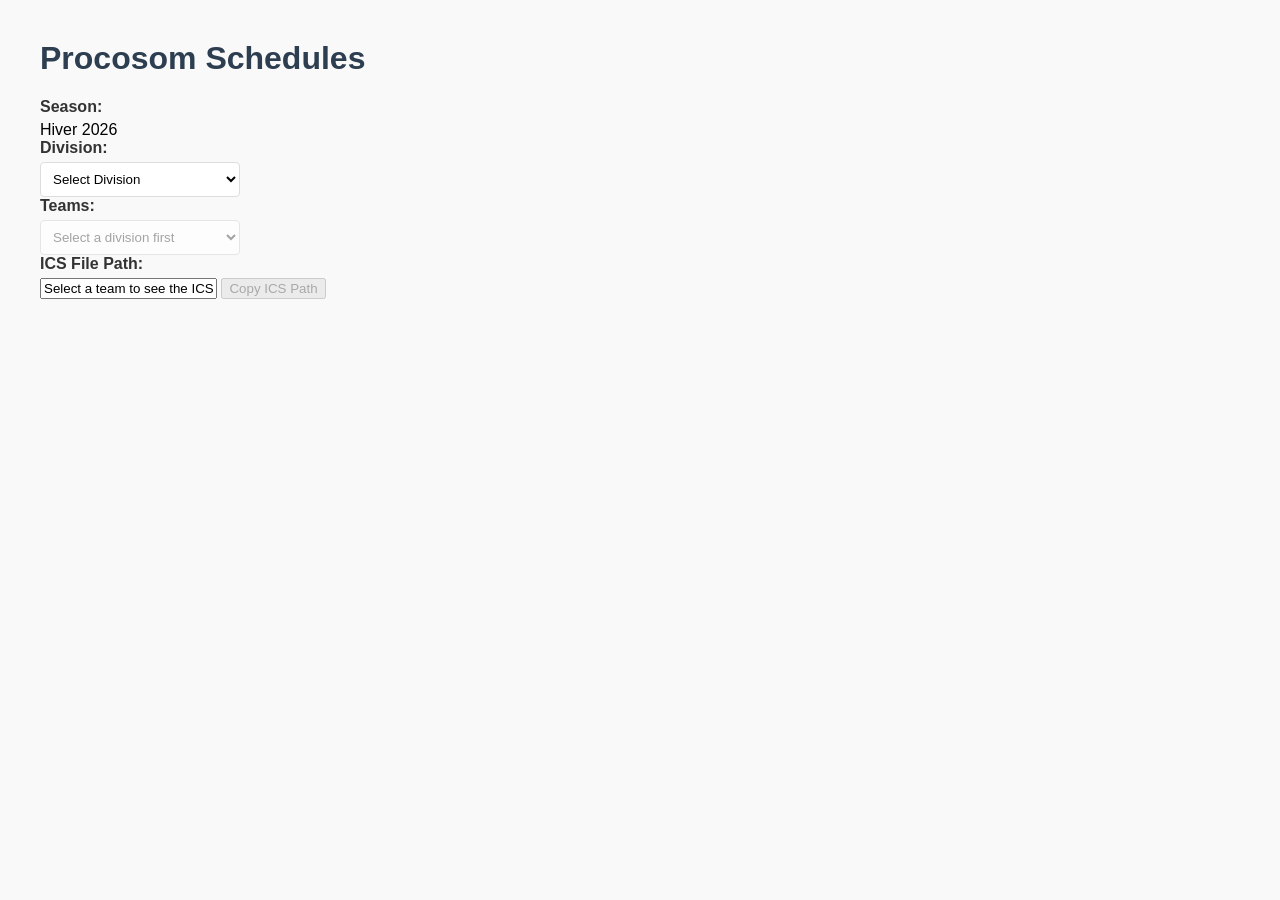
==== docs/index2.html @ 51ed4160 "Refactor loadTeams to use async/await for proper variable scope" ====
<!DOCTYPE html>
<html lang="en">
<head>
    <meta charset="UTF-8">
    <meta name="viewport" content="width=device-width, initial-scale=1.0">
    <title>Procosom Schedules</title>
    <link rel="stylesheet" href="style.css">
    <script>
        document.addEventListener('DOMContentLoaded', function() {
            // Remove the JavaScript that loads CSS as text - let the link tag handle styling
            // Fetch and display the latest season
            fetch('season.json')
                .then(response => {
                    if (!response.ok) {
                        throw new Error(`HTTP error! status: ${response.status}`);
                    }
                    return response.json();
                })
                .then(data => {
                    if (data && data.length > 0 && data[0].season_name) {
                        const seasonStr = data[0].season_name;
                        if (typeof seasonStr === 'string' && seasonStr.length > 0) {
                            document.getElementById('latest-season').textContent = 
                                seasonStr.charAt(0).toUpperCase() + seasonStr.slice(1);
                        } else {
                            document.getElementById('latest-season').textContent = 'Season data invalid';
                        }
                    } else {
                        document.getElementById('latest-season').textContent = 'Season data missing';
                    }
                })
                .catch(error => {
                    document.getElementById('latest-season').textContent = 'Error loading season data: ' + error.message;
                });
            
            // Load teams based on division selection
            const divisionSelect = document.getElementById('division');
            const latestSeason = document.getElementById('latest-season');
            
            // Map division values to their display names
            const divisionMap = {
                'a': 'A',
                'b': 'B',
                'c': 'C',
                'd': 'D',
                'e': 'E'
            };
            
            // Function to load teams for a specific division
            async function loadTeams(divisionValue) {
                if (!divisionValue || !latestSeason.textContent || latestSeason.textContent === 'Loading...' || latestSeason.textContent.includes('Error')) {
                    return;
                }
                
                try {
                    // Fetch season.json
                    const seasonResponse = await fetch('season.json');
                    if (!seasonResponse.ok) {
                        throw new Error(`HTTP error! status: ${seasonResponse.status}`);
                    }
                    const seasonData = await seasonResponse.json();
                    
                    if (!seasonData || seasonData.length === 0 || !seasonData[0].season_id || !seasonData[0].season_name) {
                        const teamsSelect = document.getElementById('teams');
                        const icsPath = document.getElementById('ics-path');
                        const copyButton = document.getElementById('copy-ics');
                        teamsSelect.innerHTML = '<option value="">Season data missing or invalid</option>';
                        teamsSelect.disabled = true;
                        icsPath.value = 'Cannot determine season for ICS path';
                        copyButton.disabled = true;
                        return;
                    }
                    
                    const seasonId = seasonData[0].season_id;
                    const seasonName = seasonData[0].season_name;
                    
                    // Format season name: capitalize first letter and keep the rest as is
                    // Convert to proper format: 26-Hiver-2026
                    const seasonNameFormatted = seasonName.replace(/ /g, '-');
                    const teamsPath = `calendars/${seasonId}-${seasonNameFormatted}/teams.json`;
                    
                    // Fetch teams.json
                    const teamsResponse = await fetch(teamsPath);
                    if (!teamsResponse.ok) {
                        throw new Error(`HTTP error! status: ${teamsResponse.status}`);
                    }
                    const teams = await teamsResponse.json();
                    
                    // Filter teams by division - convert divisionValue to uppercase to match team data
                    const divisionTeams = teams.filter(team => team.division === divisionValue.toUpperCase());
                    
                    // Update teams dropdown
                    const teamsSelect = document.getElementById('teams');
                    const icsPath = document.getElementById('ics-path');
                    const copyButton = document.getElementById('copy-ics');
                    teamsSelect.innerHTML = '';
                    
                    if (divisionTeams.length === 0) {
                        teamsSelect.innerHTML = '<option value="">No teams found for this division</option>';
                        teamsSelect.disabled = true;
                        icsPath.value = 'No teams found for this division';
                        copyButton.disabled = true;
                    } else {
                        teamsSelect.disabled = false;
                        divisionTeams.forEach(team => {
                            const option = document.createElement('option');
                            option.value = team.team;
                            option.textContent = team.team;
                            teamsSelect.appendChild(option);
                        });
                        
                        // Reset ICS path and button when teams are loaded
                        icsPath.value = 'Select a team to see the ICS file path';
                        copyButton.disabled = true;
                    }
                    
                    // Add event listener for team selection
                    teamsSelect.addEventListener('change', function() {
                        if (this.value) {
                            // Construct ICS file path: {TeamName}-{Division}-{Season}.ics
                            const teamName = this.value;
                            const divisionLetter = divisionValue.toUpperCase();
                            const seasonNameClean = seasonName.replace(/ /g, '-');
                            const icsFileName = `${teamName}-${divisionLetter}-${seasonId}-${seasonNameClean}.ics`;
                            const icsPathValue = `calendars/${seasonId}-${seasonNameFormatted}/${icsFileName}`;
                            
                            // Update ICS path display
                            icsPath.value = icsPathValue;
                            copyButton.disabled = false;
                        } else {
                            icsPath.value = 'Select a team to see the ICS file path';
                            copyButton.disabled = true;
                        }
                    });
                    
                } catch (error) {
                    const teamsSelect = document.getElementById('teams');
                    const icsPath = document.getElementById('ics-path');
                    const copyButton = document.getElementById('copy-ics');
                    teamsSelect.innerHTML = '<option value="">Error loading teams: ' + error.message + '</option>';
                    teamsSelect.disabled = true;
                    icsPath.value = 'Error loading teams: ' + error.message;
                    copyButton.disabled = true;
                }
            }
            
            // Add event listener for division selection
            divisionSelect.addEventListener('change', function() {
                loadTeams(this.value);
            });
            
            // Load teams for the default selection if there is one
            if (divisionSelect.value) {
                loadTeams(divisionSelect.value);
            }
        });
    </script>
</head>
<body>
    <h1>Procosom Schedules</h1>
    
    <div class="dropdown-container">
        <label>Season:</label>
        <div id="latest-season">Loading...</div>
    </div>
    
    <div class="dropdown-container">
        <label for="division">Division:</label>
        <select id="division">
            <option value="">Select Division</option>
            <option value="a">Division A</option>
            <option value="b">Division B</option>
            <option value="c">Division C</option>
            <option value="d">Division D</option>
            <option value="e">Division E</option>
        </select>
    </div>
    
    <div class="dropdown-container">
        <label for="teams">Teams:</label>
        <select id="teams" disabled>
            <option value="">Select a division first</option>
        </select>
    </div>
    
    <div class="ics-display-container">
        <label for="ics-path">ICS File Path:</label>
        <input type="text" id="ics-path" class="ics-path" readonly value="Select a team to see the ICS file path">
        <button id="copy-ics" disabled>Copy ICS Path</button>
    </div>
    
    <script>
        document.getElementById('copy-ics').addEventListener('click', function() {
            const icsPath = document.getElementById('ics-path').value;
            navigator.clipboard.writeText(icsPath).then(() => {
                this.textContent = 'Copied!';
                setTimeout(() => {
                    this.textContent = 'Copy ICS Path';
                }, 2000);
            }).catch(err => {
                this.textContent = 'Copy Failed';
                setTimeout(() => {
                    this.textContent = 'Copy ICS Path';
                }, 2000);
            });
        });
    </script>
</body>
</html>
---- docs/style.css ----
/* Default CSS styles for Procosom Schedules */
body {
    font-family: Arial, sans-serif;
    margin: 40px;
    background-color: #f9f9f9;
}

dropdown-container {
    margin: 20px 0;
}

label {
    display: block;
    margin-bottom: 5px;
    font-weight: bold;
    color: #333;
}

select {
    padding: 8px;
    width: 200px;
    border: 1px solid #ddd;
    border-radius: 4px;
    background-color: white;
}

css-display {
    margin-top: 30px;
    padding: 20px;
    background-color: #f4f4f4;
    border: 1px solid #ddd;
    border-radius: 4px;
    white-space: pre-wrap;
    font-family: monospace;
    overflow-x: auto;
    color: #333;
    border-left: 4px solid #007bff;
}

h1 {
    color: #2c3e50;
}

/* Add some hover effects */
select:hover {
    border-color: #007bff;
    box-shadow: 0 0 5px rgba(0, 123, 255, 0.25);
}
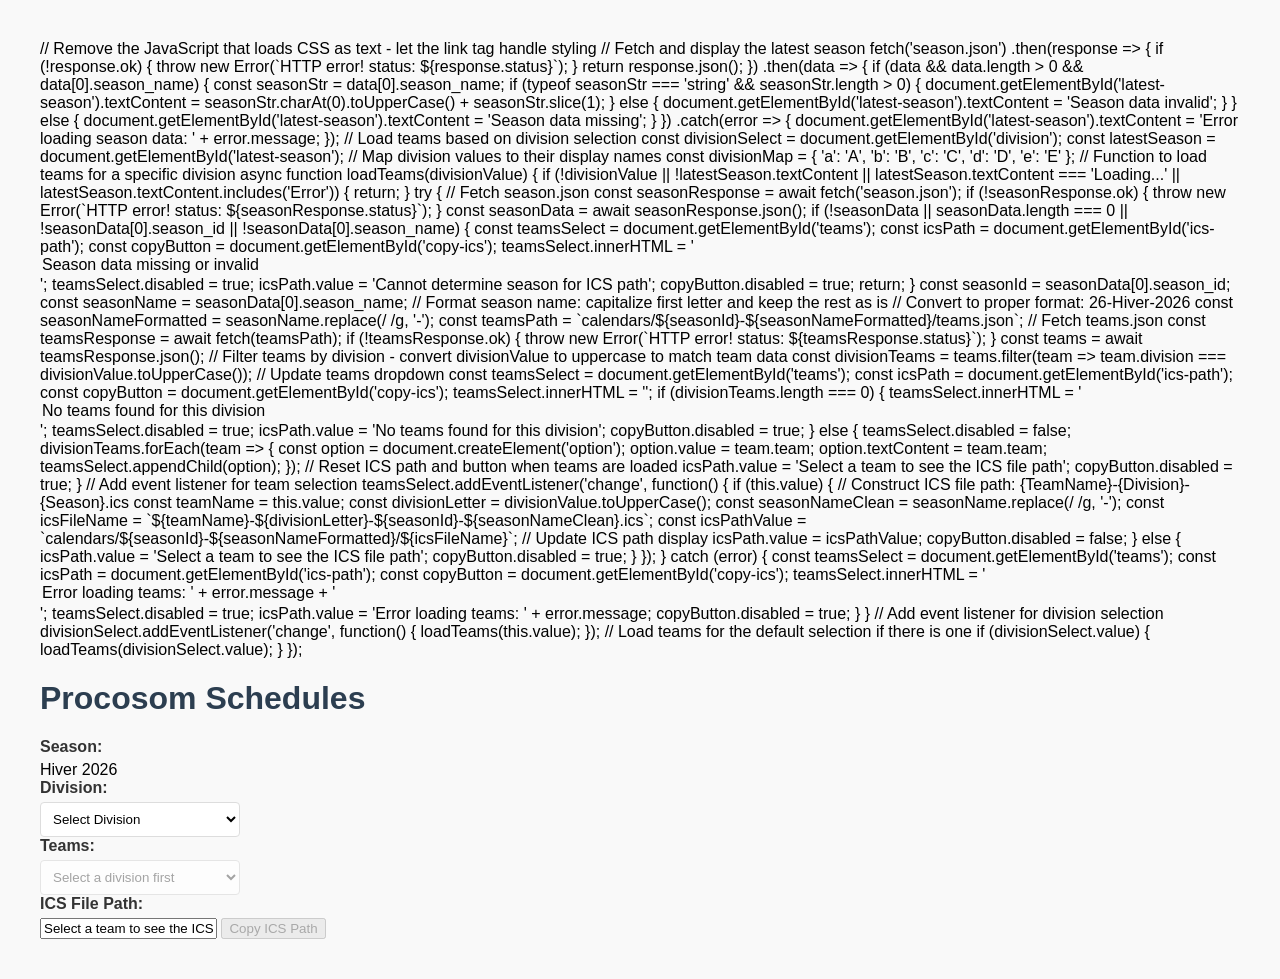
==== commit cf4f48ab: "Add versioning to prevent caching issues (v1.0.1)" ====
--- a/docs/index2.html
+++ b/docs/index2.html
@@ -4,9 +4,11 @@
     <meta charset="UTF-8">
     <meta name="viewport" content="width=device-width, initial-scale=1.0">
     <title>Procosom Schedules</title>
-    <link rel="stylesheet" href="style.css">
-    <script>
-        document.addEventListener('DOMContentLoaded', function() {
+    <link rel="stylesheet" href="style.css?v=1.0.1">
+    <meta name="version" content="1.0.1">
+    <script src="index2.js?v=1.0.1"></script>
+    <link rel="stylesheet" href="style.css?v=1.0.1">
+    <meta name="version" content="1.0.1">
             // Remove the JavaScript that loads CSS as text - let the link tag handle styling
             // Fetch and display the latest season
             fetch('season.json')
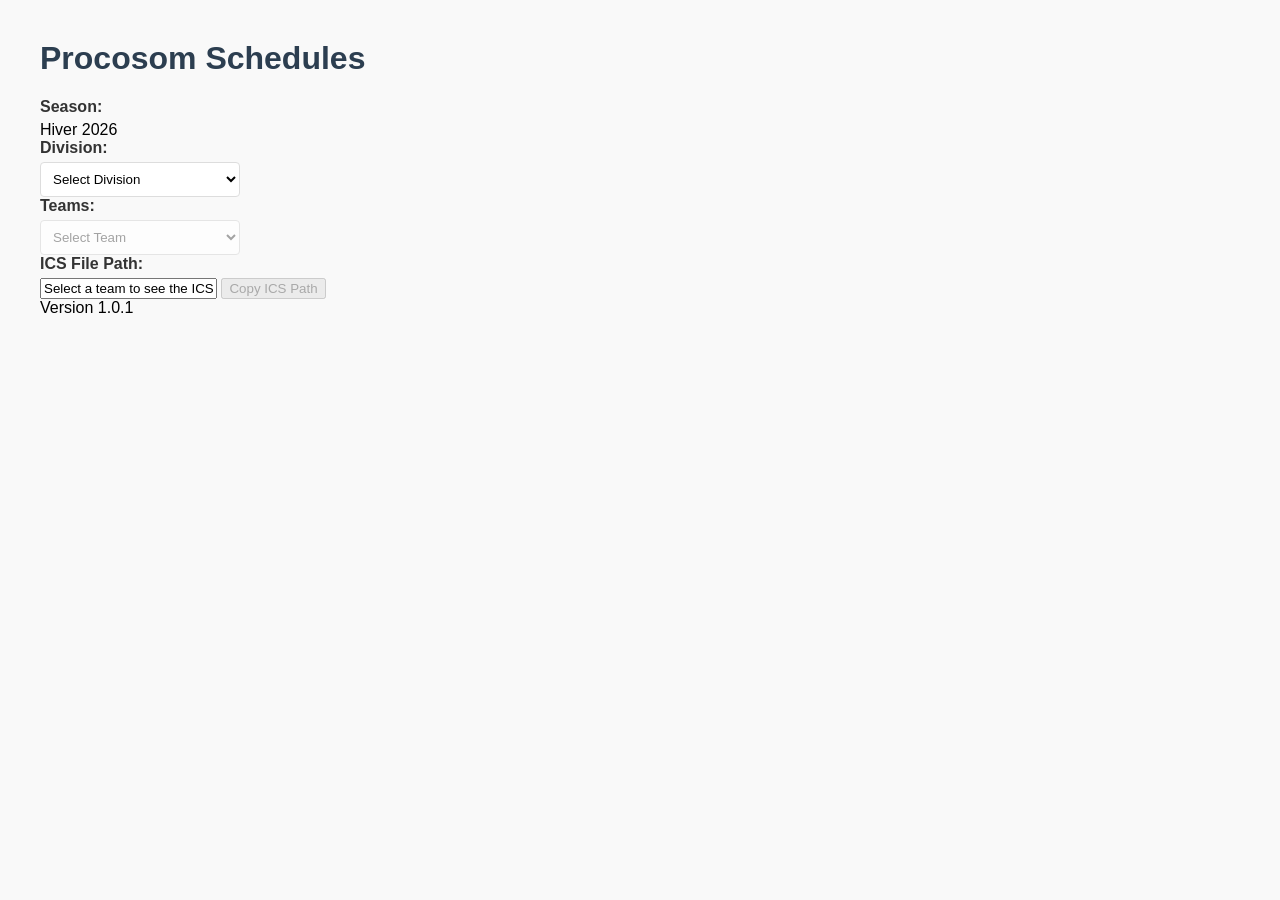
==== commit 9b1795b9: "Add version display, update teams dropdown, and use GitHub.io URL for ICS paths" ====
--- a/docs/index2.html
+++ b/docs/index2.html
@@ -7,165 +7,15 @@
     <link rel="stylesheet" href="style.css?v=1.0.1">
     <meta name="version" content="1.0.1">
     <script src="index2.js?v=1.0.1"></script>
-    <link rel="stylesheet" href="style.css?v=1.0.1">
-    <meta name="version" content="1.0.1">
-            // Remove the JavaScript that loads CSS as text - let the link tag handle styling
-            // Fetch and display the latest season
-            fetch('season.json')
-                .then(response => {
-                    if (!response.ok) {
-                        throw new Error(`HTTP error! status: ${response.status}`);
-                    }
-                    return response.json();
-                })
-                .then(data => {
-                    if (data && data.length > 0 && data[0].season_name) {
-                        const seasonStr = data[0].season_name;
-                        if (typeof seasonStr === 'string' && seasonStr.length > 0) {
-                            document.getElementById('latest-season').textContent = 
-                                seasonStr.charAt(0).toUpperCase() + seasonStr.slice(1);
-                        } else {
-                            document.getElementById('latest-season').textContent = 'Season data invalid';
-                        }
-                    } else {
-                        document.getElementById('latest-season').textContent = 'Season data missing';
-                    }
-                })
-                .catch(error => {
-                    document.getElementById('latest-season').textContent = 'Error loading season data: ' + error.message;
-                });
-            
-            // Load teams based on division selection
-            const divisionSelect = document.getElementById('division');
-            const latestSeason = document.getElementById('latest-season');
-            
-            // Map division values to their display names
-            const divisionMap = {
-                'a': 'A',
-                'b': 'B',
-                'c': 'C',
-                'd': 'D',
-                'e': 'E'
-            };
-            
-            // Function to load teams for a specific division
-            async function loadTeams(divisionValue) {
-                if (!divisionValue || !latestSeason.textContent || latestSeason.textContent === 'Loading...' || latestSeason.textContent.includes('Error')) {
-                    return;
-                }
-                
-                try {
-                    // Fetch season.json
-                    const seasonResponse = await fetch('season.json');
-                    if (!seasonResponse.ok) {
-                        throw new Error(`HTTP error! status: ${seasonResponse.status}`);
-                    }
-                    const seasonData = await seasonResponse.json();
-                    
-                    if (!seasonData || seasonData.length === 0 || !seasonData[0].season_id || !seasonData[0].season_name) {
-                        const teamsSelect = document.getElementById('teams');
-                        const icsPath = document.getElementById('ics-path');
-                        const copyButton = document.getElementById('copy-ics');
-                        teamsSelect.innerHTML = '<option value="">Season data missing or invalid</option>';
-                        teamsSelect.disabled = true;
-                        icsPath.value = 'Cannot determine season for ICS path';
-                        copyButton.disabled = true;
-                        return;
-                    }
-                    
-                    const seasonId = seasonData[0].season_id;
-                    const seasonName = seasonData[0].season_name;
-                    
-                    // Format season name: capitalize first letter and keep the rest as is
-                    // Convert to proper format: 26-Hiver-2026
-                    const seasonNameFormatted = seasonName.replace(/ /g, '-');
-                    const teamsPath = `calendars/${seasonId}-${seasonNameFormatted}/teams.json`;
-                    
-                    // Fetch teams.json
-                    const teamsResponse = await fetch(teamsPath);
-                    if (!teamsResponse.ok) {
-                        throw new Error(`HTTP error! status: ${teamsResponse.status}`);
-                    }
-                    const teams = await teamsResponse.json();
-                    
-                    // Filter teams by division - convert divisionValue to uppercase to match team data
-                    const divisionTeams = teams.filter(team => team.division === divisionValue.toUpperCase());
-                    
-                    // Update teams dropdown
-                    const teamsSelect = document.getElementById('teams');
-                    const icsPath = document.getElementById('ics-path');
-                    const copyButton = document.getElementById('copy-ics');
-                    teamsSelect.innerHTML = '';
-                    
-                    if (divisionTeams.length === 0) {
-                        teamsSelect.innerHTML = '<option value="">No teams found for this division</option>';
-                        teamsSelect.disabled = true;
-                        icsPath.value = 'No teams found for this division';
-                        copyButton.disabled = true;
-                    } else {
-                        teamsSelect.disabled = false;
-                        divisionTeams.forEach(team => {
-                            const option = document.createElement('option');
-                            option.value = team.team;
-                            option.textContent = team.team;
-                            teamsSelect.appendChild(option);
-                        });
-                        
-                        // Reset ICS path and button when teams are loaded
-                        icsPath.value = 'Select a team to see the ICS file path';
-                        copyButton.disabled = true;
-                    }
-                    
-                    // Add event listener for team selection
-                    teamsSelect.addEventListener('change', function() {
-                        if (this.value) {
-                            // Construct ICS file path: {TeamName}-{Division}-{Season}.ics
-                            const teamName = this.value;
-                            const divisionLetter = divisionValue.toUpperCase();
-                            const seasonNameClean = seasonName.replace(/ /g, '-');
-                            const icsFileName = `${teamName}-${divisionLetter}-${seasonId}-${seasonNameClean}.ics`;
-                            const icsPathValue = `calendars/${seasonId}-${seasonNameFormatted}/${icsFileName}`;
-                            
-                            // Update ICS path display
-                            icsPath.value = icsPathValue;
-                            copyButton.disabled = false;
-                        } else {
-                            icsPath.value = 'Select a team to see the ICS file path';
-                            copyButton.disabled = true;
-                        }
-                    });
-                    
-                } catch (error) {
-                    const teamsSelect = document.getElementById('teams');
-                    const icsPath = document.getElementById('ics-path');
-                    const copyButton = document.getElementById('copy-ics');
-                    teamsSelect.innerHTML = '<option value="">Error loading teams: ' + error.message + '</option>';
-                    teamsSelect.disabled = true;
-                    icsPath.value = 'Error loading teams: ' + error.message;
-                    copyButton.disabled = true;
-                }
-            }
-            
-            // Add event listener for division selection
-            divisionSelect.addEventListener('change', function() {
-                loadTeams(this.value);
-            });
-            
-            // Load teams for the default selection if there is one
-            if (divisionSelect.value) {
-                loadTeams(divisionSelect.value);
-            }
-        });
-    </script>
 </head>
 <body>
     <h1>Procosom Schedules</h1>
-    
+
     <div class="dropdown-container">
         <label>Season:</label>
         <div id="latest-season">Loading...</div>
     </div>
-    
+
     <div class="dropdown-container">
         <label for="division">Division:</label>
         <select id="division">
@@ -177,35 +27,20 @@
             <option value="e">Division E</option>
         </select>
     </div>
-    
+
     <div class="dropdown-container">
         <label for="teams">Teams:</label>
         <select id="teams" disabled>
-            <option value="">Select a division first</option>
+            <option value="">Select Team</option>
         </select>
     </div>
-    
+
     <div class="ics-display-container">
         <label for="ics-path">ICS File Path:</label>
         <input type="text" id="ics-path" class="ics-path" readonly value="Select a team to see the ICS file path">
         <button id="copy-ics" disabled>Copy ICS Path</button>
     </div>
-    
-    <script>
-        document.getElementById('copy-ics').addEventListener('click', function() {
-            const icsPath = document.getElementById('ics-path').value;
-            navigator.clipboard.writeText(icsPath).then(() => {
-                this.textContent = 'Copied!';
-                setTimeout(() => {
-                    this.textContent = 'Copy ICS Path';
-                }, 2000);
-            }).catch(err => {
-                this.textContent = 'Copy Failed';
-                setTimeout(() => {
-                    this.textContent = 'Copy ICS Path';
-                }, 2000);
-            });
-        });
-    </script>
+
+    <div class="version-info">Version 1.0.1</div>
 </body>
 </html>
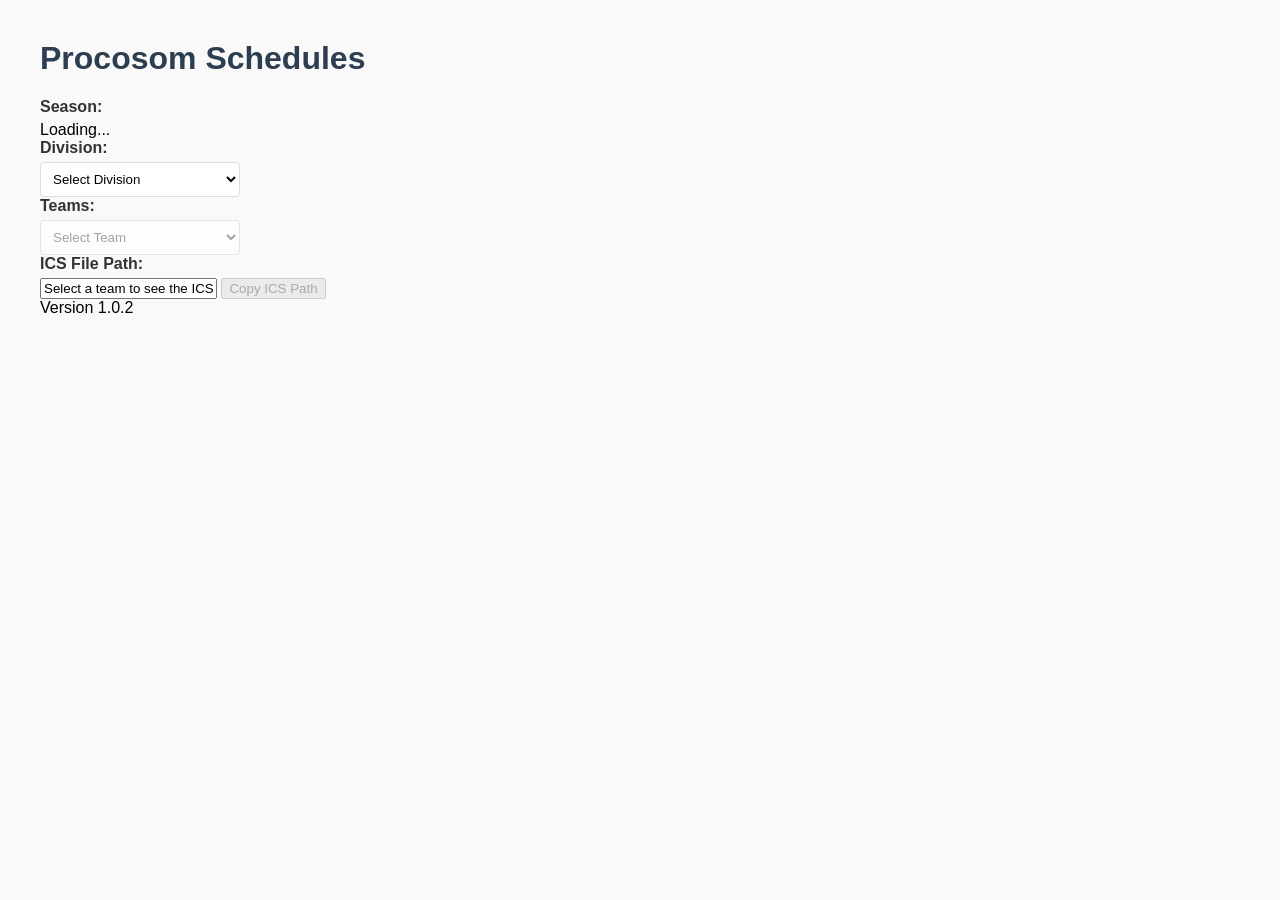
==== commit 57ee6f60: "Update version to 1.0.2 and ensure 'Select Team' is preserved in teams dropdown" ====
--- a/docs/index2.html
+++ b/docs/index2.html
@@ -4,9 +4,9 @@
     <meta charset="UTF-8">
     <meta name="viewport" content="width=device-width, initial-scale=1.0">
     <title>Procosom Schedules</title>
-    <link rel="stylesheet" href="style.css?v=1.0.1">
-    <meta name="version" content="1.0.1">
-    <script src="index2.js?v=1.0.1"></script>
+    <link rel="stylesheet" href="style.css?v=1.0.2">
+    <meta name="version" content="1.0.2">
+    <script src="index2.js?v=1.0.2"></script>
 </head>
 <body>
     <h1>Procosom Schedules</h1>
@@ -41,6 +41,6 @@
         <button id="copy-ics" disabled>Copy ICS Path</button>
     </div>
 
-    <div class="version-info">Version 1.0.1</div>
+    <div class="version-info">Version 1.0.2</div>
 </body>
 </html>
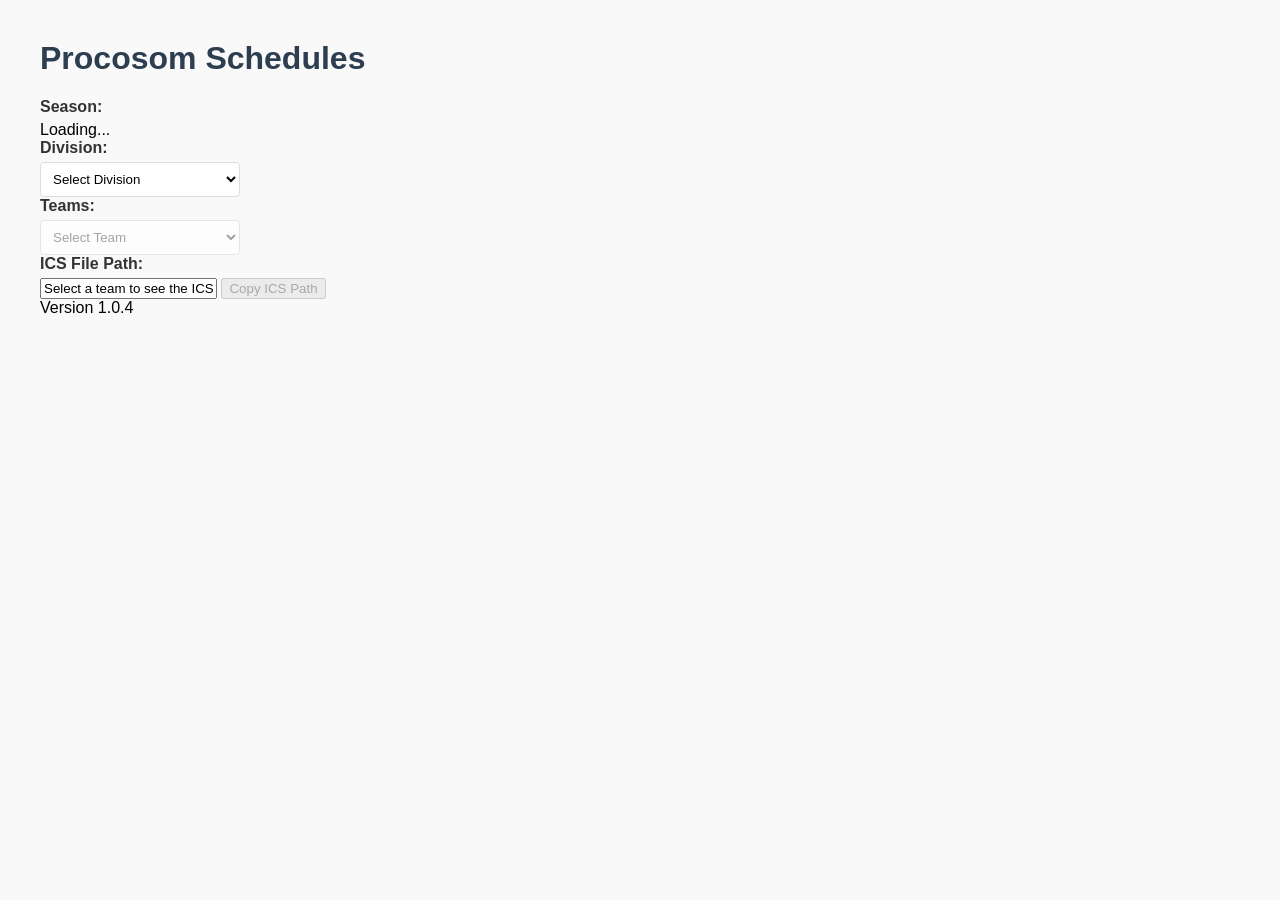
==== commit 93d4780e: "Update all version numbers to 1.0.4 in HTML file" ====
--- a/docs/index2.html
+++ b/docs/index2.html
@@ -4,9 +4,9 @@
     <meta charset="UTF-8">
     <meta name="viewport" content="width=device-width, initial-scale=1.0">
     <title>Procosom Schedules</title>
-    <link rel="stylesheet" href="style.css?v=1.0.2">
-    <meta name="version" content="1.0.2">
-    <script src="index2.js?v=1.0.2"></script>
+    <link rel="stylesheet" href="style.css?v=1.0.4">
+    <meta name="version" content="1.0.4">
+    <script src="index2.js?v=1.0.4"></script>
 </head>
 <body>
     <h1>Procosom Schedules</h1>
@@ -41,6 +41,6 @@
         <button id="copy-ics" disabled>Copy ICS Path</button>
     </div>
 
-    <div class="version-info">Version 1.0.2</div>
+    <div class="version-info">Version 1.0.4</div>
 </body>
 </html>
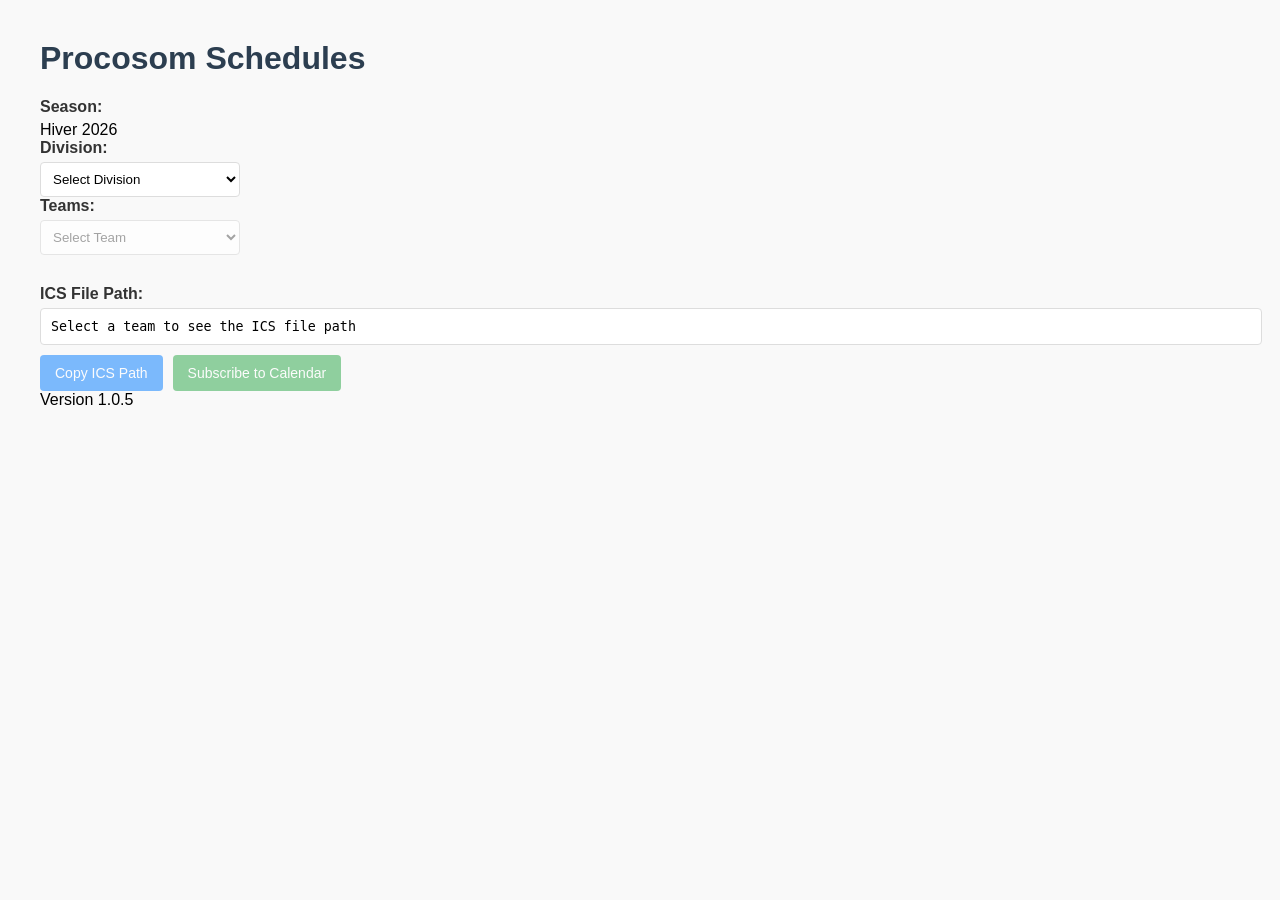
==== commit 5130d690: "Improve ICS path display with longer field and button group below" ====
--- a/docs/index2.html
+++ b/docs/index2.html
@@ -4,9 +4,9 @@
     <meta charset="UTF-8">
     <meta name="viewport" content="width=device-width, initial-scale=1.0">
     <title>Procosom Schedules</title>
-    <link rel="stylesheet" href="style.css?v=1.0.4">
-    <meta name="version" content="1.0.4">
-    <script src="index2.js?v=1.0.4"></script>
+    <link rel="stylesheet" href="style.css?v=1.0.5">
+    <meta name="version" content="1.0.5">
+    <script src="index2.js?v=1.0.5"></script>
 </head>
 <body>
     <h1>Procosom Schedules</h1>
@@ -37,10 +37,13 @@
 
     <div class="ics-display-container">
         <label for="ics-path">ICS File Path:</label>
-        <input type="text" id="ics-path" class="ics-path" readonly value="Select a team to see the ICS file path">
-        <button id="copy-ics" disabled>Copy ICS Path</button>
+        <input type="text" id="ics-path" class="ics-path" readonly value="Select a team to see the ICS file path" style="width: 100%;">
+        <div class="ics-button-group">
+            <button id="copy-ics" disabled>Copy ICS Path</button>
+            <button id="subscribe-ics" disabled>Subscribe to Calendar</button>
+        </div>
     </div>
-
-    <div class="version-info">Version 1.0.4</div>
+    
+    <div class="version-info">Version 1.0.5</div>
 </body>
 </html>
--- a/docs/style.css
+++ b/docs/style.css
@@ -45,4 +45,50 @@
 select:hover {
     border-color: #007bff;
     box-shadow: 0 0 5px rgba(0, 123, 255, 0.25);
+}
+
+/* ICS display container styles */
+.ics-display-container {
+    margin-top: 30px;
+}
+
+.ics-path {
+    width: 100%;
+    padding: 10px;
+    margin-bottom: 10px;
+    border: 1px solid #ddd;
+    border-radius: 4px;
+    font-family: monospace;
+}
+
+.ics-button-group {
+    display: flex;
+    gap: 10px;
+}
+
+.ics-button-group button {
+    padding: 10px 15px;
+    border: none;
+    border-radius: 4px;
+    cursor: pointer;
+    font-size: 14px;
+}
+
+#copy-ics {
+    background-color: #007bff;
+    color: white;
+}
+
+#subscribe-ics {
+    background-color: #28a745;
+    color: white;
+}
+
+.ics-button-group button:hover {
+    opacity: 0.9;
+}
+
+.ics-button-group button:disabled {
+    opacity: 0.5;
+    cursor: not-allowed;
 }
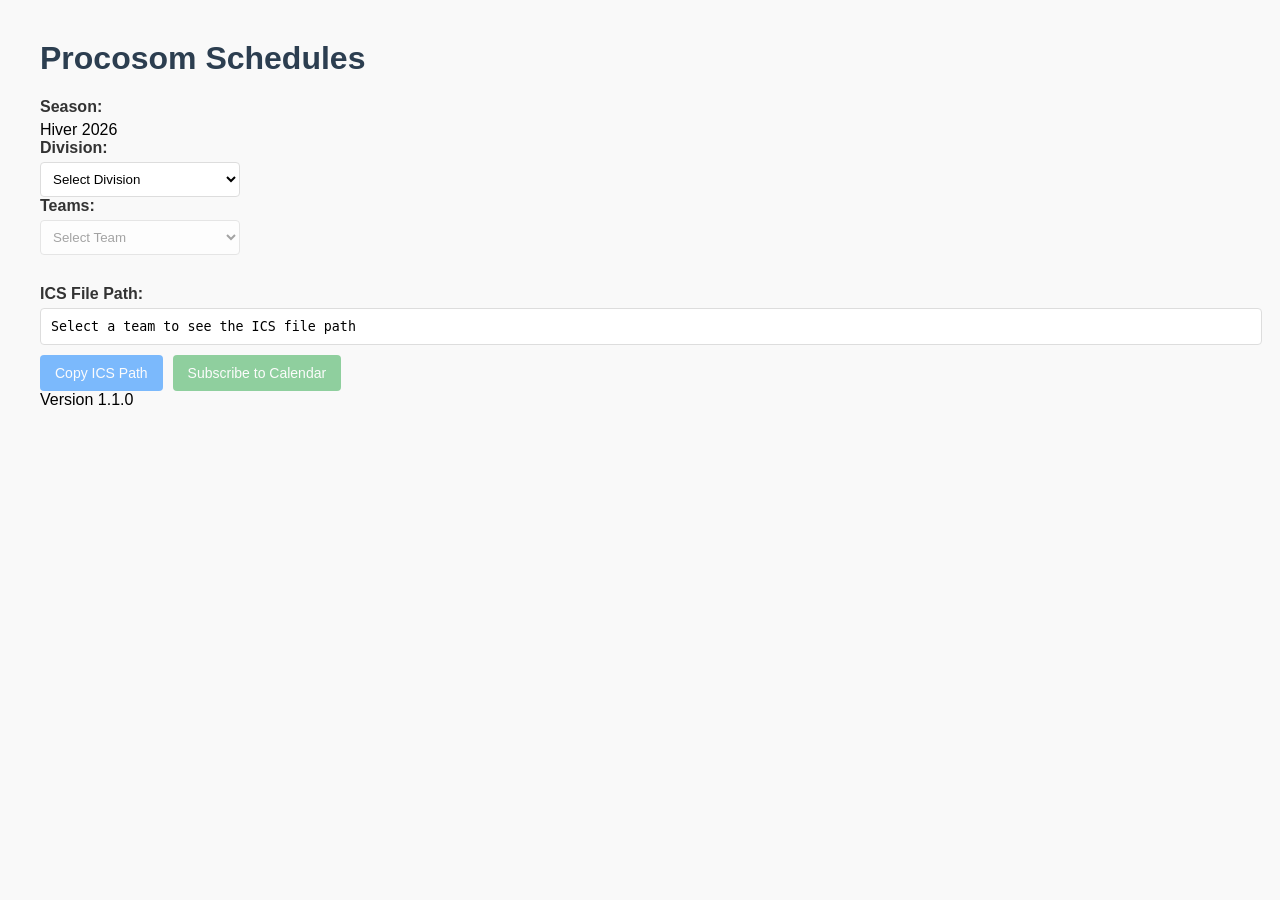
==== commit b809d6a3: "My changes" ====
--- a/docs/index2.html
+++ b/docs/index2.html
@@ -4,9 +4,9 @@
     <meta charset="UTF-8">
     <meta name="viewport" content="width=device-width, initial-scale=1.0">
     <title>Procosom Schedules</title>
-    <link rel="stylesheet" href="style.css?v=1.0.5">
-    <meta name="version" content="1.0.5">
-    <script src="index2.js?v=1.0.5"></script>
+    <link rel="stylesheet" href="style.css?v=1.1.0">
+    <meta name="version" content="1.1.0">
+    <script src="index2.js?v=1.1.0"></script>
 </head>
 <body>
     <h1>Procosom Schedules</h1>
@@ -44,6 +44,6 @@
         </div>
     </div>
     
-    <div class="version-info">Version 1.0.5</div>
+    <div class="version-info">Version 1.1.0</div>
 </body>
 </html>
--- a/docs/style.css
+++ b/docs/style.css
@@ -1,4 +1,4 @@
-/* Default CSS styles for Procosom Schedules */
+/* Default CSS styles for Procosom Schedules - Version 1.1.0 */
 body {
     font-family: Arial, sans-serif;
     margin: 40px;
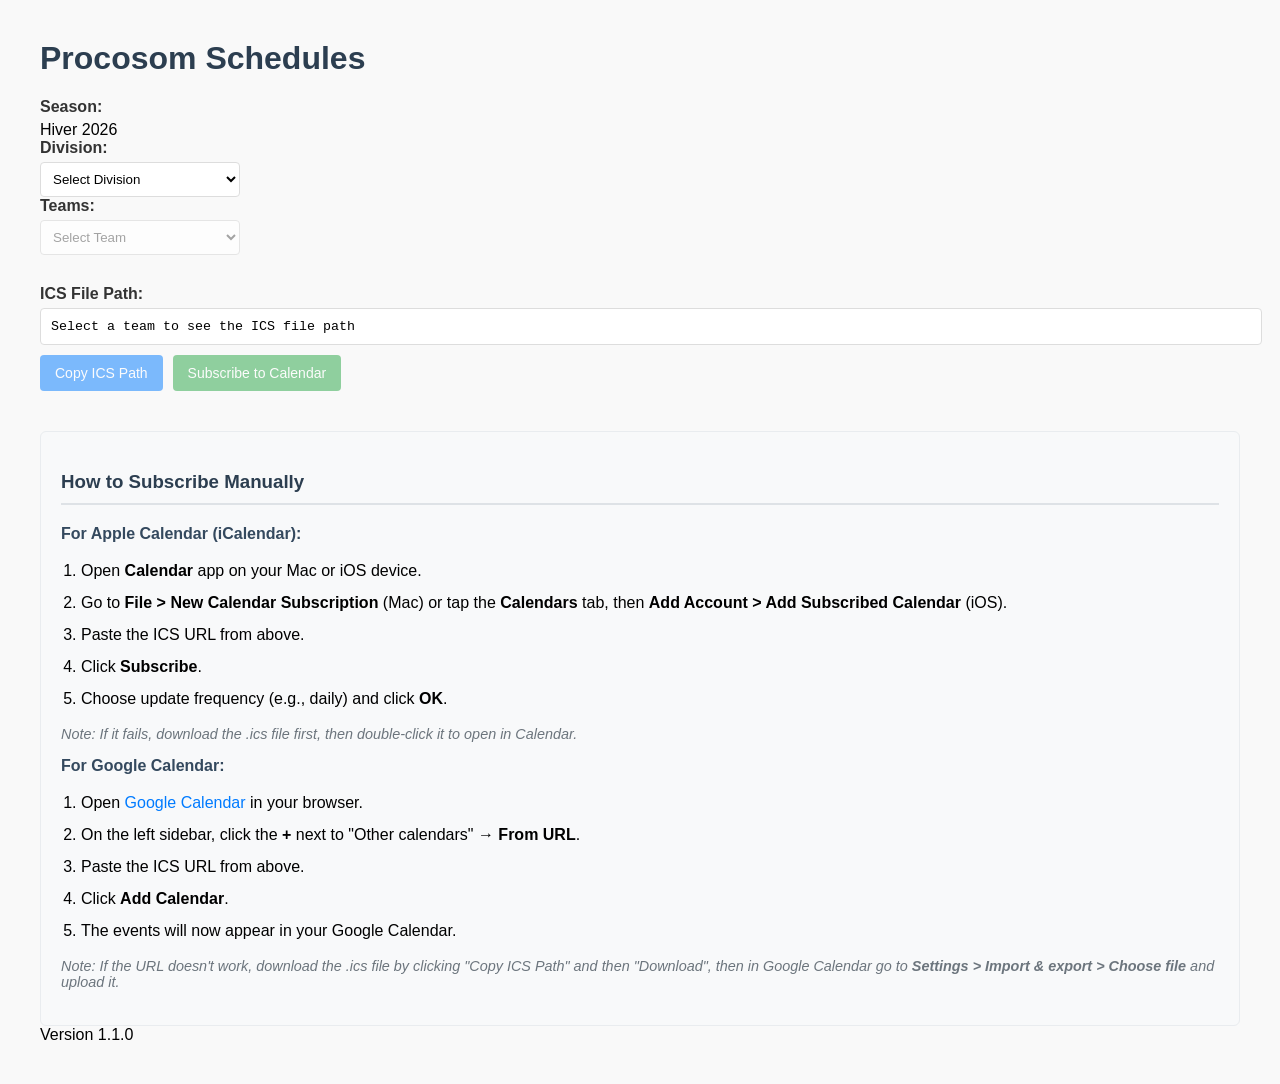
==== commit 7441916a: "Add detailed manual subscription instructions for Apple and Google Calendar" ====
--- a/docs/index2.html
+++ b/docs/index2.html
@@ -44,6 +44,29 @@
         </div>
     </div>
     
+    <div class="subscription-instructions">
+        <h3>How to Subscribe Manually</h3>
+        <h4>For Apple Calendar (iCalendar):</h4>
+        <ol>
+            <li>Open <strong>Calendar</strong> app on your Mac or iOS device.</li>
+            <li>Go to <strong>File > New Calendar Subscription</strong> (Mac) or tap the <strong>Calendars</strong> tab, then <strong>Add Account > Add Subscribed Calendar</strong> (iOS).</li>
+            <li>Paste the ICS URL from above.</li>
+            <li>Click <strong>Subscribe</strong>.</li>
+            <li>Choose update frequency (e.g., daily) and click <strong>OK</strong>.</li>
+        </ol>
+        <p><em>Note: If it fails, download the .ics file first, then double-click it to open in Calendar.</em></p>
+        
+        <h4>For Google Calendar:</h4>
+        <ol>
+            <li>Open <a href="https://calendar.google.com" target="_blank">Google Calendar</a> in your browser.</li>
+            <li>On the left sidebar, click the <strong>+</strong> next to "Other calendars" → <strong>From URL</strong>.</li>
+            <li>Paste the ICS URL from above.</li>
+            <li>Click <strong>Add Calendar</strong>.</li>
+            <li>The events will now appear in your Google Calendar.</li>
+        </ol>
+        <p><em>Note: If the URL doesn't work, download the .ics file by clicking "Copy ICS Path" and then "Download", then in Google Calendar go to <strong>Settings > Import & export > Choose file</strong> and upload it.</em></p>
+    </div>
+    
     <div class="version-info">Version 1.1.0</div>
 </body>
 </html>
--- a/docs/style.css
+++ b/docs/style.css
@@ -91,4 +91,51 @@
 .ics-button-group button:disabled {
     opacity: 0.5;
     cursor: not-allowed;
+}
+
+/* Subscription instructions styles */
+.subscription-instructions {
+    margin-top: 40px;
+    padding: 20px;
+    background-color: #f8f9fa;
+    border: 1px solid #e9ecef;
+    border-radius: 6px;
+}
+
+.subscription-instructions h3 {
+    color: #2c3e50;
+    margin-bottom: 20px;
+    border-bottom: 2px solid #dee2e6;
+    padding-bottom: 10px;
+}
+
+.subscription-instructions h4 {
+    color: #34495e;
+    margin: 15px 0 10px;
+}
+
+.subscription-instructions ol {
+    margin-bottom: 15px;
+    padding-left: 20px;
+}
+
+.subscription-instructions li {
+    margin-bottom: 8px;
+    line-height: 1.5;
+}
+
+.subscription-instructions p {
+    margin-top: 10px;
+    font-size: 0.9em;
+    color: #6c757d;
+    font-style: italic;
+}
+
+.subscription-instructions a {
+    color: #007bff;
+    text-decoration: none;
+}
+
+.subscription-instructions a:hover {
+    text-decoration: underline;
 }
